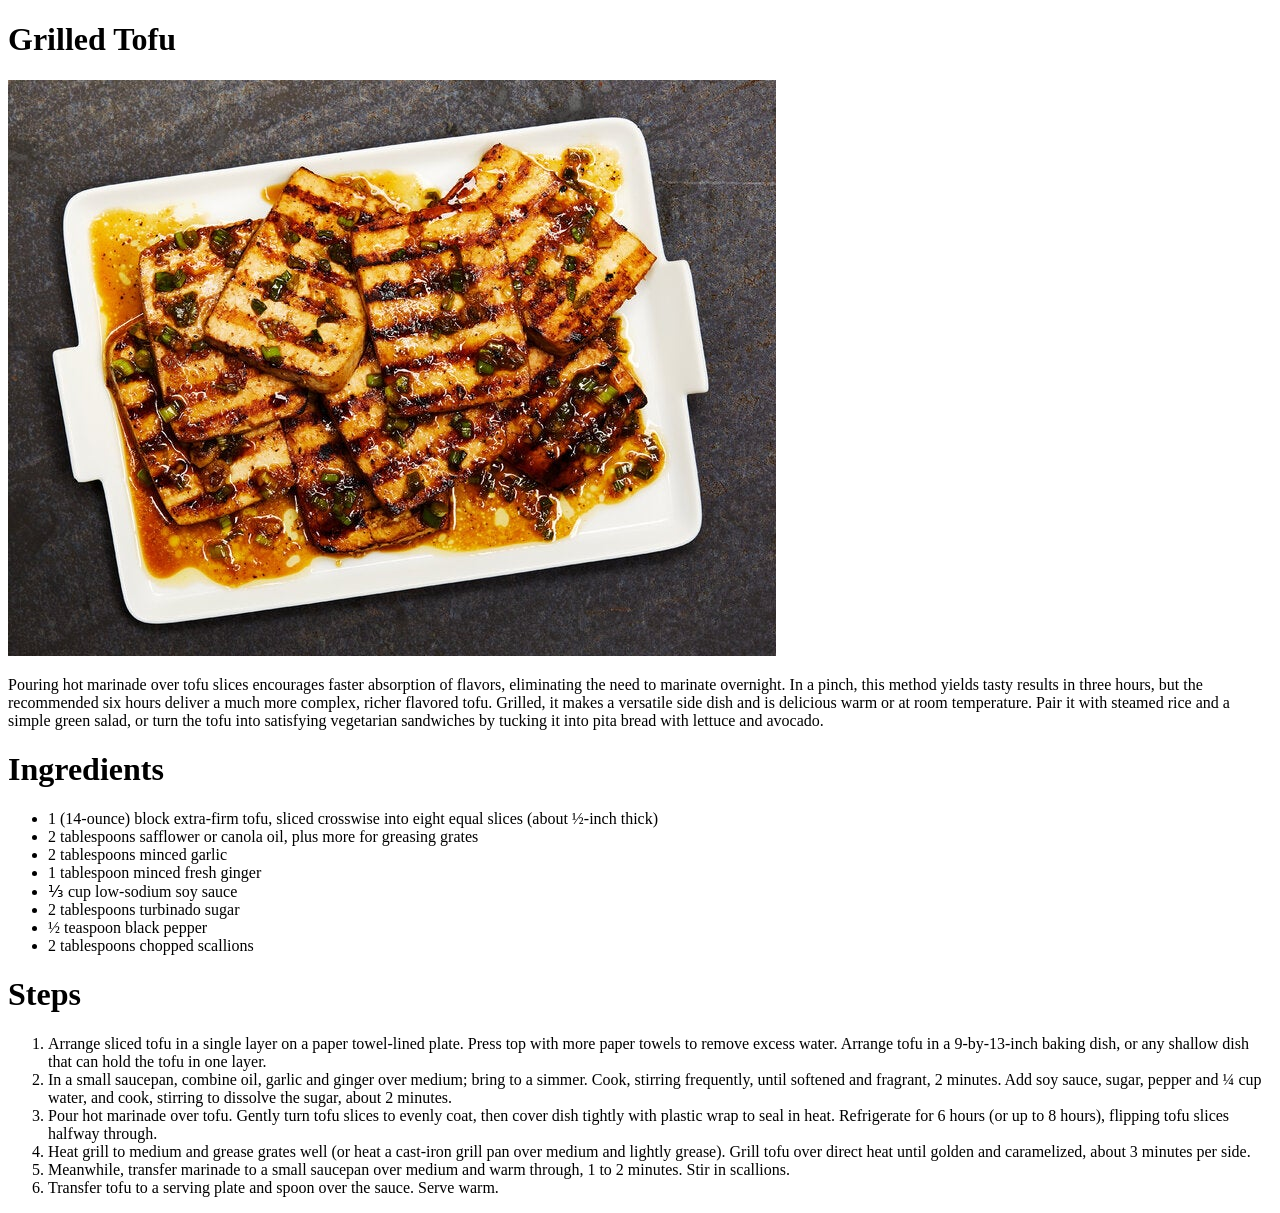
==== recipes/grilled_tofu.html @ ffa34a1c "Add index.html, folders for images/ and recipes/ that contain grilled_tofu, lasagna, and sesame broc" ====
<!DOCTYPE html>
<html lang="en">
<head>
    <meta charset="UTF-8">
    <meta http-equiv="X-UA-Compatible" content="IE=edge">
    <meta name="viewport" content="width=device-width, initial-scale=1.0">
    <title>Grilled Tofu</title>
</head>
<body>
    <h1>Grilled Tofu</h1>
    <img src="../images/grilled_tofu.jpg" alt="Grilled tofu">

    <p>Pouring hot marinade over tofu slices encourages faster absorption of flavors, eliminating the need to marinate overnight. 
        In a pinch, this method yields tasty results in three hours, but the recommended six hours deliver a much more complex, 
        richer flavored tofu. Grilled, it makes a versatile side dish and is delicious warm or at room temperature. Pair it with 
        steamed rice and a simple green salad, or turn the tofu into satisfying vegetarian sandwiches by tucking it into pita bread 
        with lettuce and avocado.</p>

    <h1>Ingredients</h1>
    <ul>
        <li>1 (14-ounce) block extra-firm tofu, sliced crosswise into eight equal slices (about ½-inch thick)</li>
        <li>2 tablespoons safflower or canola oil, plus more for greasing grates</li>
        <li>2 tablespoons minced garlic</li>
        <li>1 tablespoon minced fresh ginger</li>
        <li>⅓ cup low-sodium soy sauce</li>
        <li>2 tablespoons turbinado sugar</li>
        <li>½ teaspoon black pepper</li>
        <li>2 tablespoons chopped scallions</li>
    </ul>
    <h1>Steps</h1>
    <ol>
        <li>Arrange sliced tofu in a single layer on a paper towel-lined plate. Press top with more paper towels to remove excess water.
             Arrange tofu in a 9-by-13-inch baking dish, or any shallow dish that can hold the tofu in one layer.</li>
        <li>In a small saucepan, combine oil, garlic and ginger over medium; bring to a simmer. Cook, stirring frequently, 
            until softened and fragrant, 2 minutes. Add soy sauce, sugar, pepper and ¼ cup water, and cook, stirring to dissolve 
            the sugar, about 2 minutes.</li>
        <li>Pour hot marinade over tofu. Gently turn tofu slices to evenly coat, then cover dish tightly with plastic wrap to seal in heat. 
            Refrigerate for 6 hours (or up to 8 hours), flipping tofu slices halfway through.</li>
        <li>Heat grill to medium and grease grates well (or heat a cast-iron grill pan over medium and lightly grease). 
            Grill tofu over direct heat until golden and caramelized, about 3 minutes per side.</li>
        <li>Meanwhile, transfer marinade to a small saucepan over medium and warm through, 1 to 2 minutes. Stir in scallions.</li>
        <li>Transfer tofu to a serving plate and spoon over the sauce. Serve warm.</li>
    </ol>
</body>
</html>
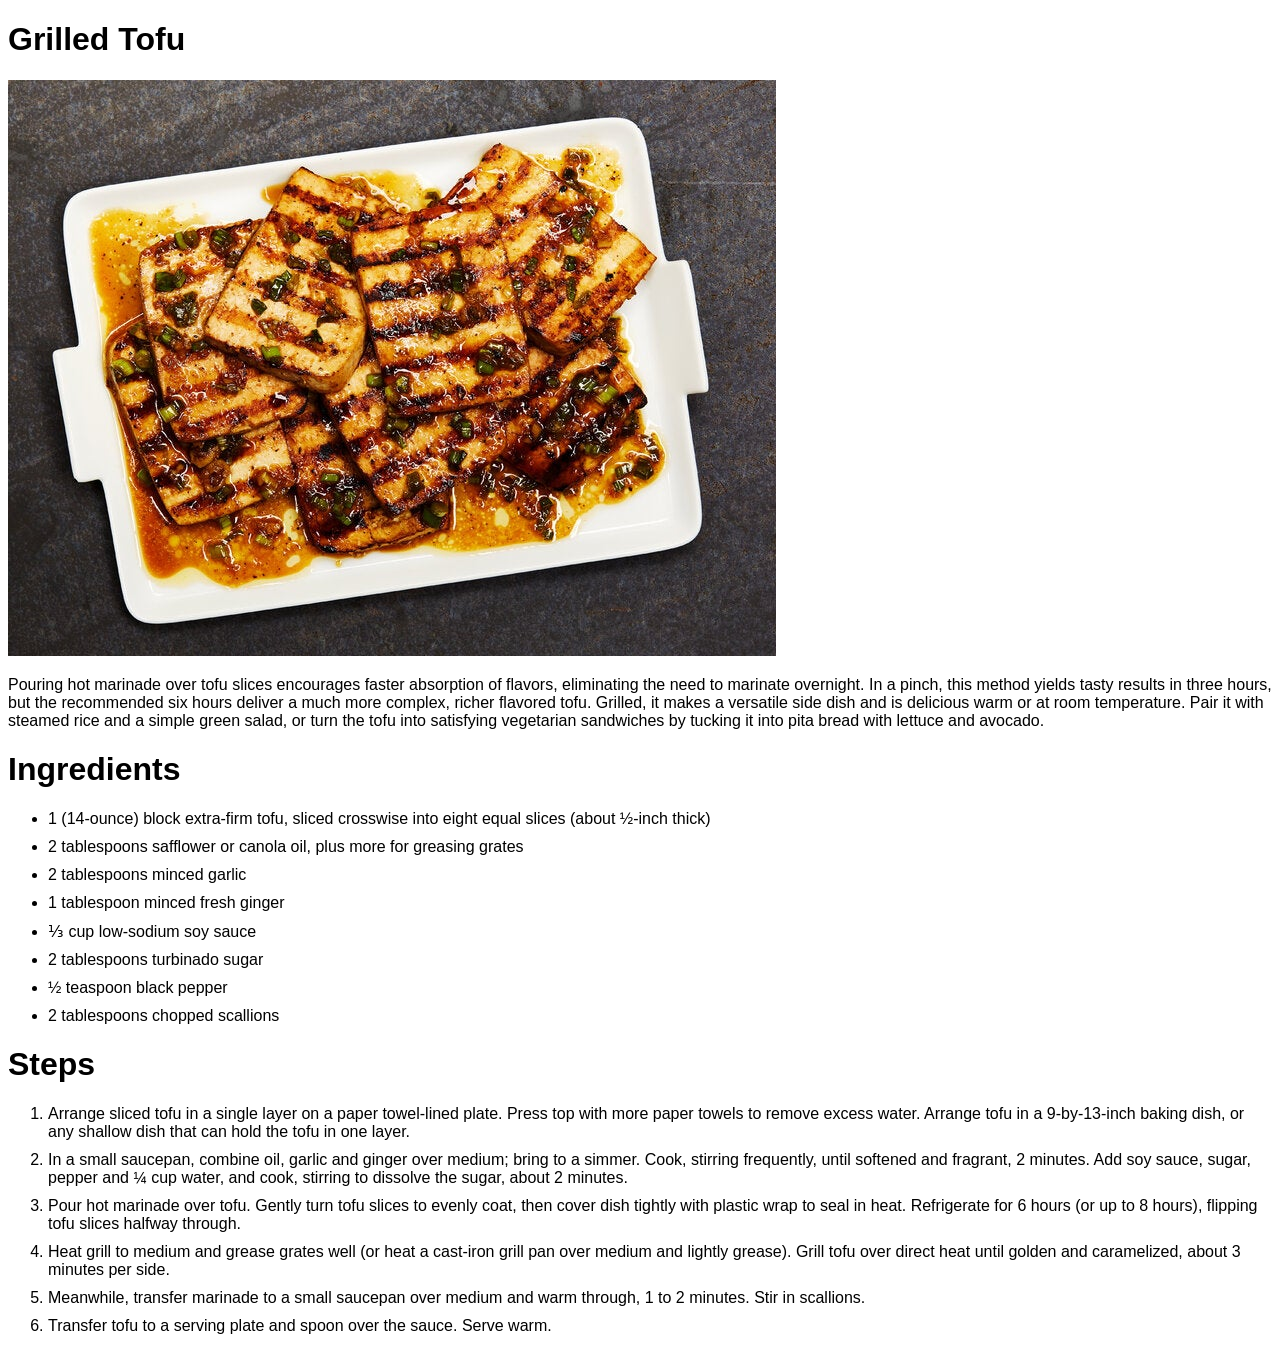
==== commit 47b93360: "Add external style sheet" ====
--- a/recipes/grilled_tofu.html
+++ b/recipes/grilled_tofu.html
@@ -4,6 +4,9 @@
     <meta charset="UTF-8">
     <meta http-equiv="X-UA-Compatible" content="IE=edge">
     <meta name="viewport" content="width=device-width, initial-scale=1.0">
+
+    <link rel="stylesheet" href="../style.css">
+
     <title>Grilled Tofu</title>
 </head>
 <body>
--- a/style.css
+++ b/style.css
@@ -0,0 +1,27 @@
+h1 {
+    font-family: 'Georgia', 'Verdana', sans-serif;
+    font-weight: bold;
+    font-size: 32px;
+}
+
+h2 {
+    font-family: 'Georgia', 'Verdana', sans-serif;
+    font-weight: bold;
+    font-size: 26px;
+}
+
+h3 {
+    font-family: 'Georgia', 'Verdana', sans-serif;
+    font-weight: bold;
+    font-size: 22px;
+}
+
+p,
+a,
+li {
+    font-family: 'Georgia', 'Verdana', sans-serif;
+}
+
+li {
+    margin-bottom: 10px;
+}
